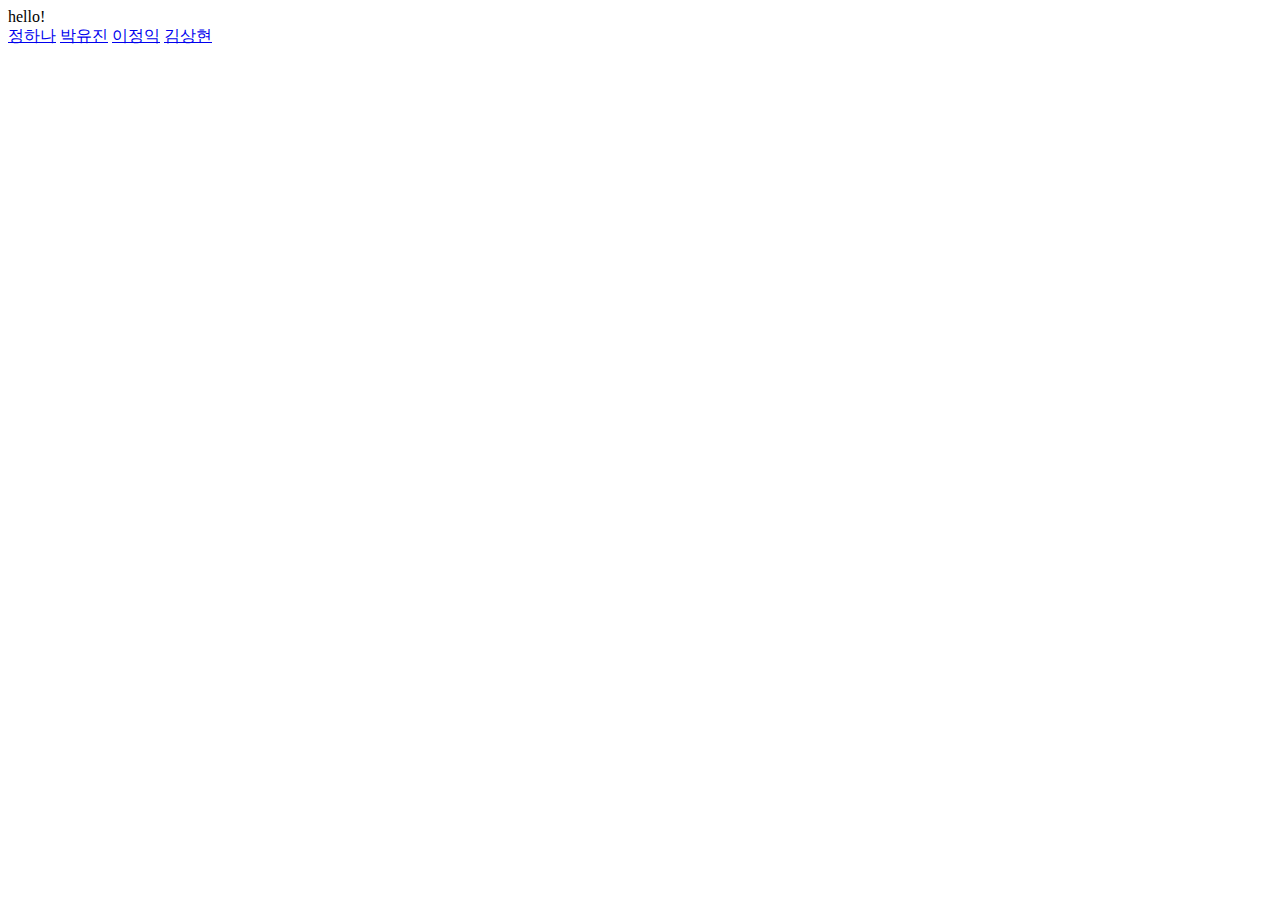
==== index.html @ 8954715b "Update defer로 script 태그 상단 이동, 팀원 a태그 추가" ====
<!DOCTYPE html>
<html lang="kr">
  <head>
    <meta charset="UTF-8" />
    <meta http-equiv="X-UA-Compatible" content="IE=edge" />
    <meta name="viewport" content="width=device-width, initial-scale=1.0" />
    <title>Home|각양각색</title>
    <link rel="stylesheet" href="/css/bootstrap.min.css" />
    <script src="/js/jquery-3.6.1.min.js" defer></script>
    <script src="/js/bootstrap.min.js" defer></script>
  </head>
  <body>
    <div class="container">hello!</div>
    <a href="#">정하나</a>
    <a href="#">박유진</a>
    <a href="#">이정익</a>
    <a href="#">김상현</a>
  </body>
</html>
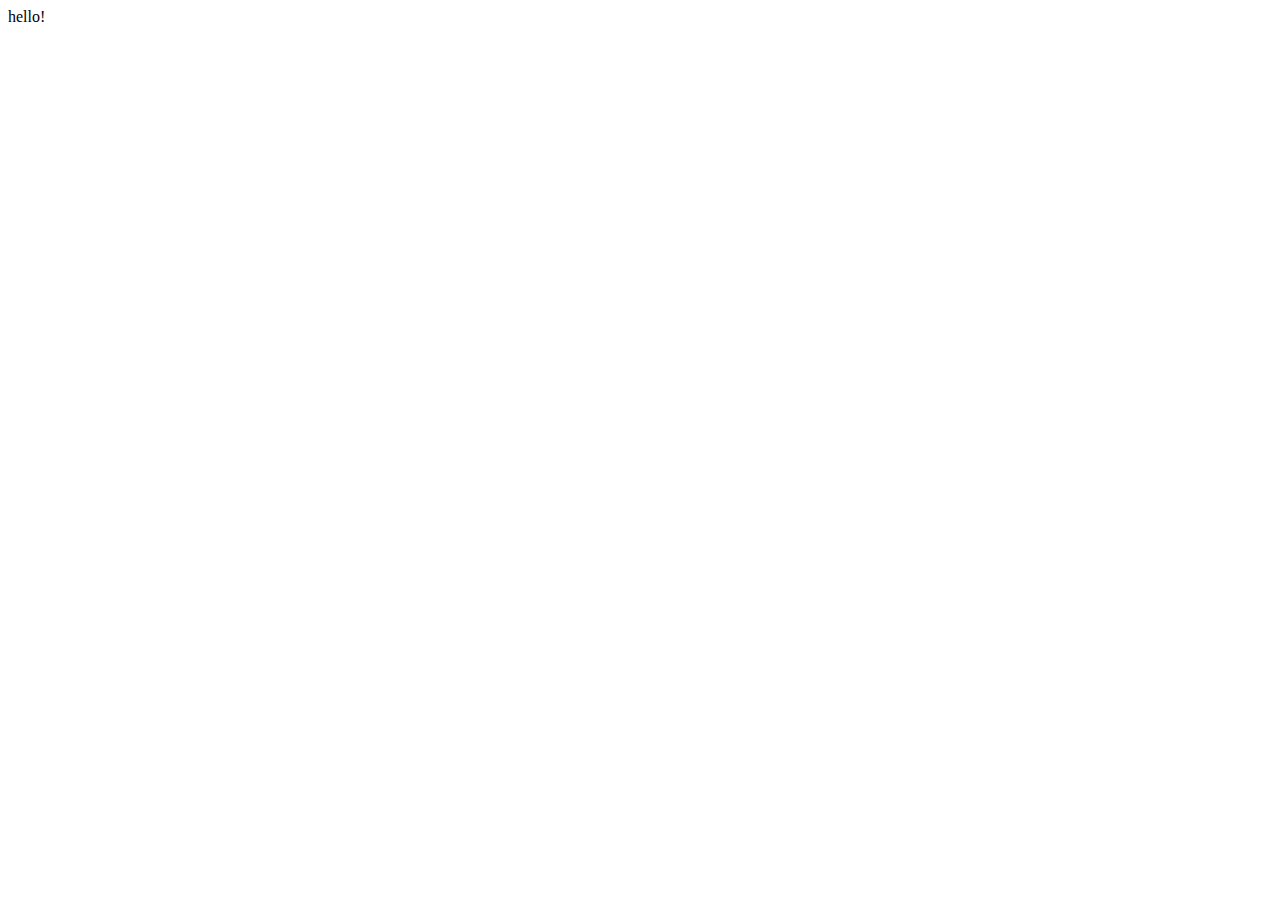
==== commit d687b276: "Revert "Update defer로 script 태그 상단 이동, 팀원 a태그 추가"" ====
--- a/index.html
+++ b/index.html
@@ -6,14 +6,10 @@
     <meta name="viewport" content="width=device-width, initial-scale=1.0" />
     <title>Home|각양각색</title>
     <link rel="stylesheet" href="/css/bootstrap.min.css" />
-    <script src="/js/jquery-3.6.1.min.js" defer></script>
-    <script src="/js/bootstrap.min.js" defer></script>
   </head>
   <body>
     <div class="container">hello!</div>
-    <a href="#">정하나</a>
-    <a href="#">박유진</a>
-    <a href="#">이정익</a>
-    <a href="#">김상현</a>
+    <script src="/js/jquery-3.6.1.min.js"></script>
+    <script src="/js/bootstrap.min.js"></script>
   </body>
 </html>
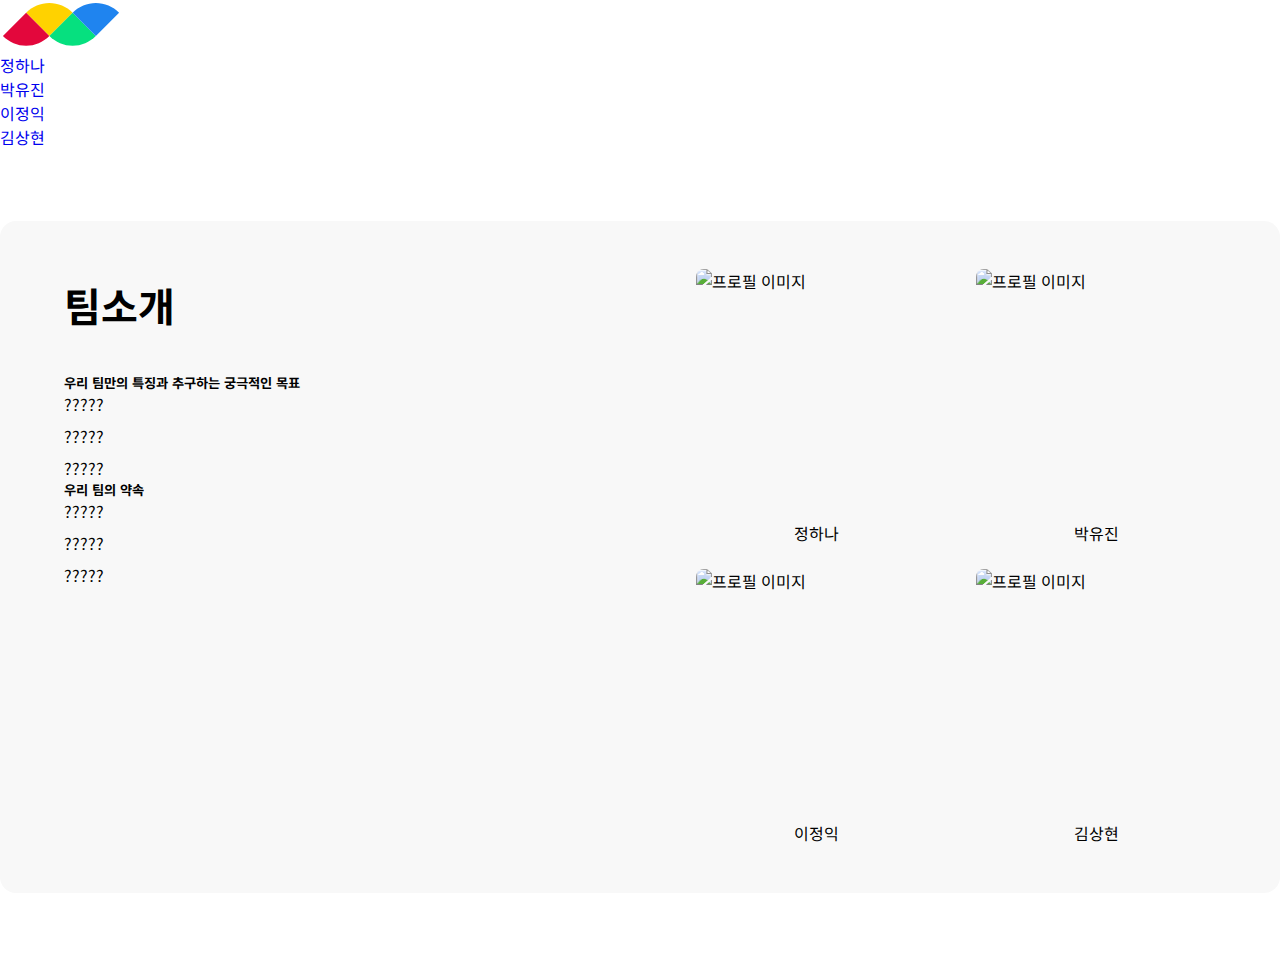
==== commit 47309c98: "Create SangHyun.html, Update Index.html" ====
--- a/index.html
+++ b/index.html
@@ -1,15 +1,68 @@
 <!DOCTYPE html>
-<html lang="kr">
+<html lang="ko">
   <head>
     <meta charset="UTF-8" />
-    <meta http-equiv="X-UA-Compatible" content="IE=edge" />
     <meta name="viewport" content="width=device-width, initial-scale=1.0" />
     <title>Home|각양각색</title>
+    <script src="/js/jquery-3.6.1.min.js" defer></script>
+    <script src="/js/bootstrap.min.js" defer></script>
     <link rel="stylesheet" href="/css/bootstrap.min.css" />
+    <link rel="stylesheet" href="style.css">
   </head>
   <body>
-    <div class="container">hello!</div>
-    <script src="/js/jquery-3.6.1.min.js"></script>
-    <script src="/js/bootstrap.min.js"></script>
+    <nav class="navbar navbar-expand-lg bg-light">
+      <div class="container-fluid">
+        <a class="navbar-brand" href="index.html"><img src="./static/Logo.svg" alt="각양각색 팀 로고"></a>
+        <div class="collapse d-flex" id="navbarNav">
+          <ul class="navbar-nav">
+            <li class="nav-item"><a class="nav-link" href="Hana.html">정하나</a></li>
+            <li class="nav-item"><a class="nav-link" href="Yujin.html">박유진</a></li>
+            <li class="nav-item"><a class="nav-link" href="Jeongik.html">이정익</a></li>
+            <li class="nav-item"><a class="nav-link" href="Sanghyun.html">김상현</a></li>
+          </ul>
+        </div>
+      </div>
+    </nav>
+    <main>
+      <div class="container">
+        <div class="text">
+          <h1>팀소개</h1>
+          <div class="About list">
+            <h5 class="heading">우리 팀만의 특징과 추구하는 궁극적인 목표</h5>
+            <ul>
+              <li>?????</li>
+              <li>?????</li>
+              <li>?????</li>
+            </ul>
+          </div>
+          <div class="About list">
+            <h5 class="heading">우리 팀의 약속</h5>
+            <ul>
+              <li>?????</li>
+              <li>?????</li>
+              <li>?????</li>
+            </ul>
+          </div>
+        </div>
+        <div class="profile">
+          <div class="profile-card">
+            <img src="https://w7.pngwing.com/pngs/416/12/png-transparent-square-rectangle-wiktionary-quadrilateral-angle-angle-white-text.png" alt="프로필 이미지">
+            <div class="name">정하나</div>
+          </div>
+          <div class="profile-card">
+            <img src="https://w7.pngwing.com/pngs/416/12/png-transparent-square-rectangle-wiktionary-quadrilateral-angle-angle-white-text.png" alt="프로필 이미지">
+            <div class="name">박유진</div>
+          </div>
+          <div class="profile-card">
+            <img src="https://w7.pngwing.com/pngs/416/12/png-transparent-square-rectangle-wiktionary-quadrilateral-angle-angle-white-text.png" alt="프로필 이미지">
+            <div class="name">이정익</div>
+          </div>
+          <div class="profile-card">
+            <img src="https://w7.pngwing.com/pngs/416/12/png-transparent-square-rectangle-wiktionary-quadrilateral-angle-angle-white-text.png" alt="프로필 이미지">
+            <div class="name">김상현</div>
+          </div>
+        </div>
+      </div>
+    </main>
   </body>
 </html>
--- a/style.css
+++ b/style.css
@@ -0,0 +1,86 @@
+@import url('https://fonts.googleapis.com/css2?family=Noto+Sans+KR:wght@400;700&display=swap');
+/* CSS RESET */
+* {
+  padding: 0;
+  border: 0;
+  margin: 0;
+}
+a {text-decoration: none;}
+li {list-style: none;}
+  input {
+  appearance: none;
+  outline: none;
+}
+table {border-collapse: collapse;}
+
+html {
+  font-family: 'Noto Sans KR';
+  font-size: 16px;
+}
+
+.profile-content > ol, ul {
+  padding: 0%;
+}
+/*  */
+
+nav > .container-fluid {
+  width: 1280px;
+}
+
+.navbar-brand > img {
+  height: 48px;
+}
+
+/* main */
+main {
+  width: 1280px;
+  margin: 0 auto;
+}
+
+
+h1 {
+    font-weight: 700;
+    font-size: 40px;
+    line-height: 72px;
+    margin: 0 0 32px;
+}
+
+.container {
+  display: flex;
+  flex-direction: row;
+  justify-content: space-between;
+  align-items: flex-start;
+  padding: 48px 64px;
+  margin: 72px 0;
+  background-color: #f8f8f8;
+  border-radius: 16px;
+}
+
+.list > ul {
+  display: flex;
+  flex-direction: column;
+  gap: 8px;
+}
+
+
+.profile {
+    width: 520px;
+    display: flex;
+    flex-direction: row;
+    gap: 40px;
+    row-gap: 24px;
+    flex-wrap: wrap;
+}
+
+.profile-card {
+    display: flex;
+    flex-direction: column;
+    align-items: center;
+    gap: 12px;
+}
+
+.profile-card > img {
+    width: 240px;
+    height: 240px;
+    border-radius: 8px;
+}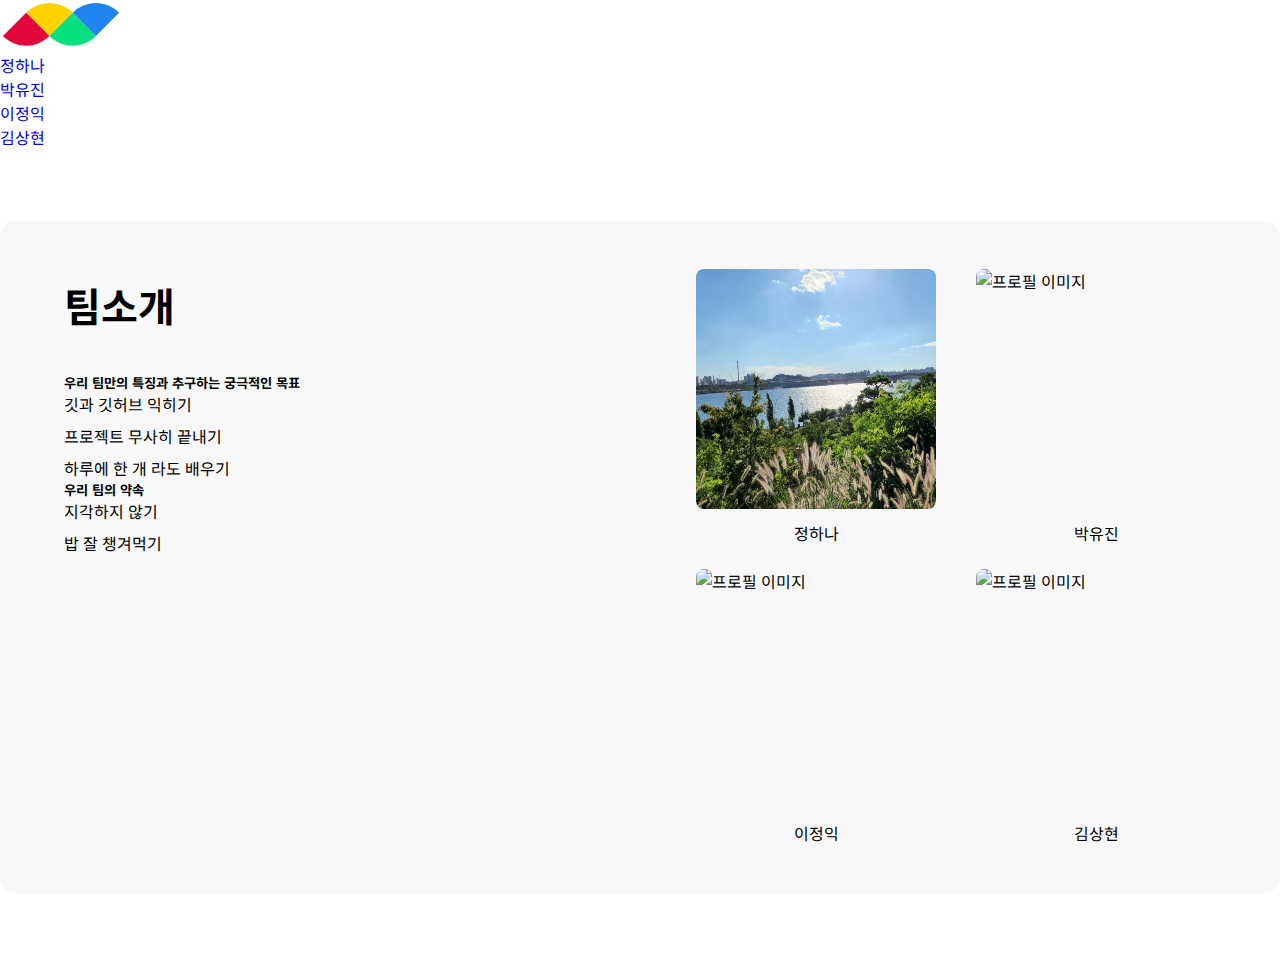
==== commit f01d63a0: "Hana (#12)" ====
--- a/index.html
+++ b/index.html
@@ -10,43 +10,51 @@
     <link rel="stylesheet" href="style.css">
   </head>
   <body>
-    <nav class="navbar navbar-expand-lg bg-light">
-      <div class="container-fluid">
-        <a class="navbar-brand" href="index.html"><img src="./static/Logo.svg" alt="각양각색 팀 로고"></a>
-        <div class="collapse d-flex" id="navbarNav">
-          <ul class="navbar-nav">
-            <li class="nav-item"><a class="nav-link" href="Hana.html">정하나</a></li>
-            <li class="nav-item"><a class="nav-link" href="Yujin.html">박유진</a></li>
-            <li class="nav-item"><a class="nav-link" href="Jeongik.html">이정익</a></li>
-            <li class="nav-item"><a class="nav-link" href="Sanghyun.html">김상현</a></li>
-          </ul>
-        </div>
-      </div>
-    </nav>
+<nav class="navbar navbar-expand-lg">
+  <div class="container-fluid">
+    <a class="navbar-brand" href="/index.html"><img src="./static/Logo.svg" alt="팀로고" /></a>
+    <button class="navbar-toggler" type="button" data-bs-toggle="collapse" data-bs-target="#navbarNav" aria-controls="navbarNav" aria-expanded="false" aria-label="Toggle navigation">
+      <span class="navbar-toggler-icon"></span>
+    </button>
+    <div class="collapse navbar-collapse justify-content-around" id="navbarNav">
+      <ul class="navbar-nav">
+        <li class="nav-item"><a class="nav-link" aria-current="page" href="/Hana.html">정하나</a></li>
+      </ul>
+      <ul class="navbar-nav">
+        <li class="nav-item"><a class="nav-link" href="/Yujin.html">박유진</a></li>
+      </ul>
+      <ul class="navbar-nav">
+        <li class="nav-item"><a class="nav-link" href="/Jeongik.html">이정익</a></li>
+      </ul>
+      <ul class="navbar-nav">
+        <li class="nav-item"><a class="nav-link" href="/Sanghyun.html">김상현</a></li>
+      </ul>
+    </div>
+  </div>
+</nav>
     <main>
       <div class="container">
         <div class="text">
           <h1>팀소개</h1>
           <div class="About list">
-            <h5 class="heading">우리 팀만의 특징과 추구하는 궁극적인 목표</h5>
+            <h5 class="heading">우리 팀만의 특징과 추구하는 궁극적인 목표 </h5>
             <ul>
-              <li>?????</li>
-              <li>?????</li>
-              <li>?????</li>
+              <li>깃과 깃허브 익히기</li>
+              <li>프로젝트 무사히 끝내기</li>
+              <li>하루에 한 개 라도 배우기</li>
             </ul>
           </div>
           <div class="About list">
             <h5 class="heading">우리 팀의 약속</h5>
             <ul>
-              <li>?????</li>
-              <li>?????</li>
-              <li>?????</li>
+              <li>지각하지 않기</li>
+              <li>밥 잘 챙겨먹기</li>
             </ul>
           </div>
         </div>
         <div class="profile">
           <div class="profile-card">
-            <img src="https://w7.pngwing.com/pngs/416/12/png-transparent-square-rectangle-wiktionary-quadrilateral-angle-angle-white-text.png" alt="프로필 이미지">
+            <img src="./static/Screenshot 2022-11-01 at 16.38.37.JPG" alt="프로필 이미지">
             <div class="name">정하나</div>
           </div>
           <div class="profile-card">
@@ -54,7 +62,7 @@
             <div class="name">박유진</div>
           </div>
           <div class="profile-card">
-            <img src="https://w7.pngwing.com/pngs/416/12/png-transparent-square-rectangle-wiktionary-quadrilateral-angle-angle-white-text.png" alt="프로필 이미지">
+            <img src="/static/img/profile-jeongik.jpeg" alt="프로필 이미지" />
             <div class="name">이정익</div>
           </div>
           <div class="profile-card">
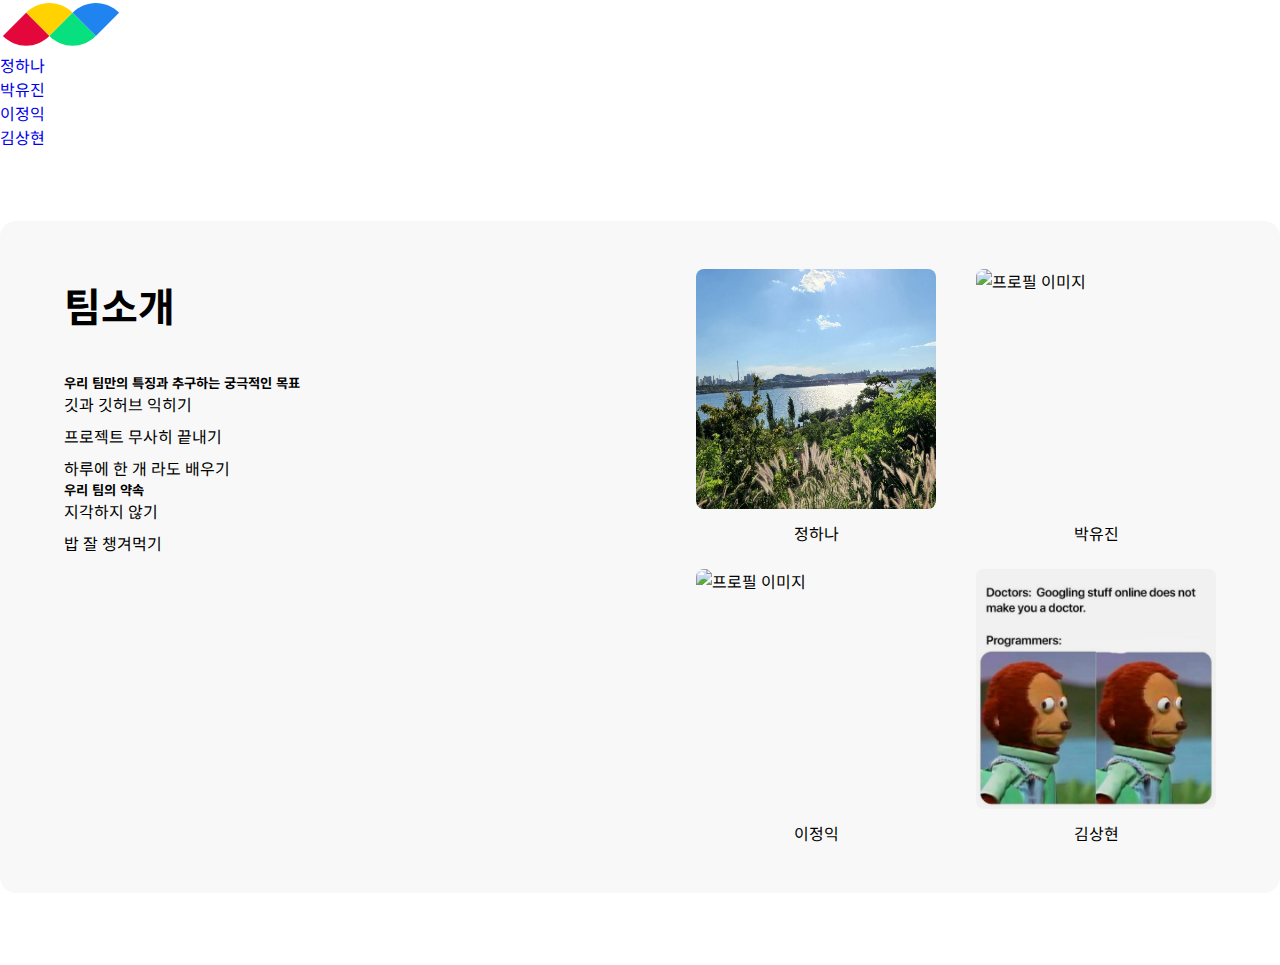
==== commit 5e52803e: "debug" ====
--- a/index.html
+++ b/index.html
@@ -10,25 +10,26 @@
     <link rel="stylesheet" href="style.css">
   </head>
   <body>
-<nav class="navbar navbar-expand-lg">
-  <div class="container-fluid">
-    <a class="navbar-brand" href="/index.html"><img src="./static/Logo.svg" alt="팀로고" /></a>
-    <button class="navbar-toggler" type="button" data-bs-toggle="collapse" data-bs-target="#navbarNav" aria-controls="navbarNav" aria-expanded="false" aria-label="Toggle navigation">
-      <span class="navbar-toggler-icon"></span>
-    </button>
-    <div class="collapse navbar-collapse justify-content-around" id="navbarNav">
-      <ul class="navbar-nav">
-        <li class="nav-item"><a class="nav-link" aria-current="page" href="/Hana.html">정하나</a></li>
-      </ul>
-      <ul class="navbar-nav">
-        <li class="nav-item"><a class="nav-link" href="/Yujin.html">박유진</a></li>
-      </ul>
-      <ul class="navbar-nav">
-        <li class="nav-item"><a class="nav-link" href="/Jeongik.html">이정익</a></li>
-      </ul>
-      <ul class="navbar-nav">
-        <li class="nav-item"><a class="nav-link" href="/Sanghyun.html">김상현</a></li>
-      </ul>
+  <nav class="navbar navbar-expand-lg">
+    <div class="container-fluid">
+      <a class="navbar-brand" href="/index.html"><img src="./static/Logo.svg" alt="팀로고" /></a>
+      <button class="navbar-toggler" type="button" data-bs-toggle="collapse" data-bs-target="#navbarNav" aria-controls="navbarNav" aria-expanded="false" aria-label="Toggle navigation">
+        <span class="navbar-toggler-icon"></span>
+      </button>
+      <div class="collapse navbar-collapse justify-content-around" id="navbarNav">
+        <ul class="navbar-nav">
+          <li class="nav-item"><a class="nav-link" aria-current="page" href="/Hana.html">정하나</a></li>
+        </ul>
+        <ul class="navbar-nav">
+          <li class="nav-item"><a class="nav-link" href="/Yujin.html">박유진</a></li>
+        </ul>
+        <ul class="navbar-nav">
+          <li class="nav-item"><a class="nav-link" href="/Jeongik.html">이정익</a></li>
+        </ul>
+        <ul class="navbar-nav">
+          <li class="nav-item"><a class="nav-link" href="/Sanghyun.html">김상현</a></li>
+        </ul>
+      </div>
     </div>
   </div>
 </nav>
@@ -58,7 +59,7 @@
             <div class="name">정하나</div>
           </div>
           <div class="profile-card">
-            <img src="https://w7.pngwing.com/pngs/416/12/png-transparent-square-rectangle-wiktionary-quadrilateral-angle-angle-white-text.png" alt="프로필 이미지">
+            <img src="./static/img/보더콜리.png" alt="프로필 이미지">
             <div class="name">박유진</div>
           </div>
           <div class="profile-card">
@@ -66,11 +67,12 @@
             <div class="name">이정익</div>
           </div>
           <div class="profile-card">
-            <img src="https://w7.pngwing.com/pngs/416/12/png-transparent-square-rectangle-wiktionary-quadrilateral-angle-angle-white-text.png" alt="프로필 이미지">
+            <img src="./static/img/sanghyun-meme.png" alt="프로필 이미지">
             <div class="name">김상현</div>
           </div>
         </div>
       </div>
-    </main>
+    </div>
+  </main>
   </body>
 </html>
